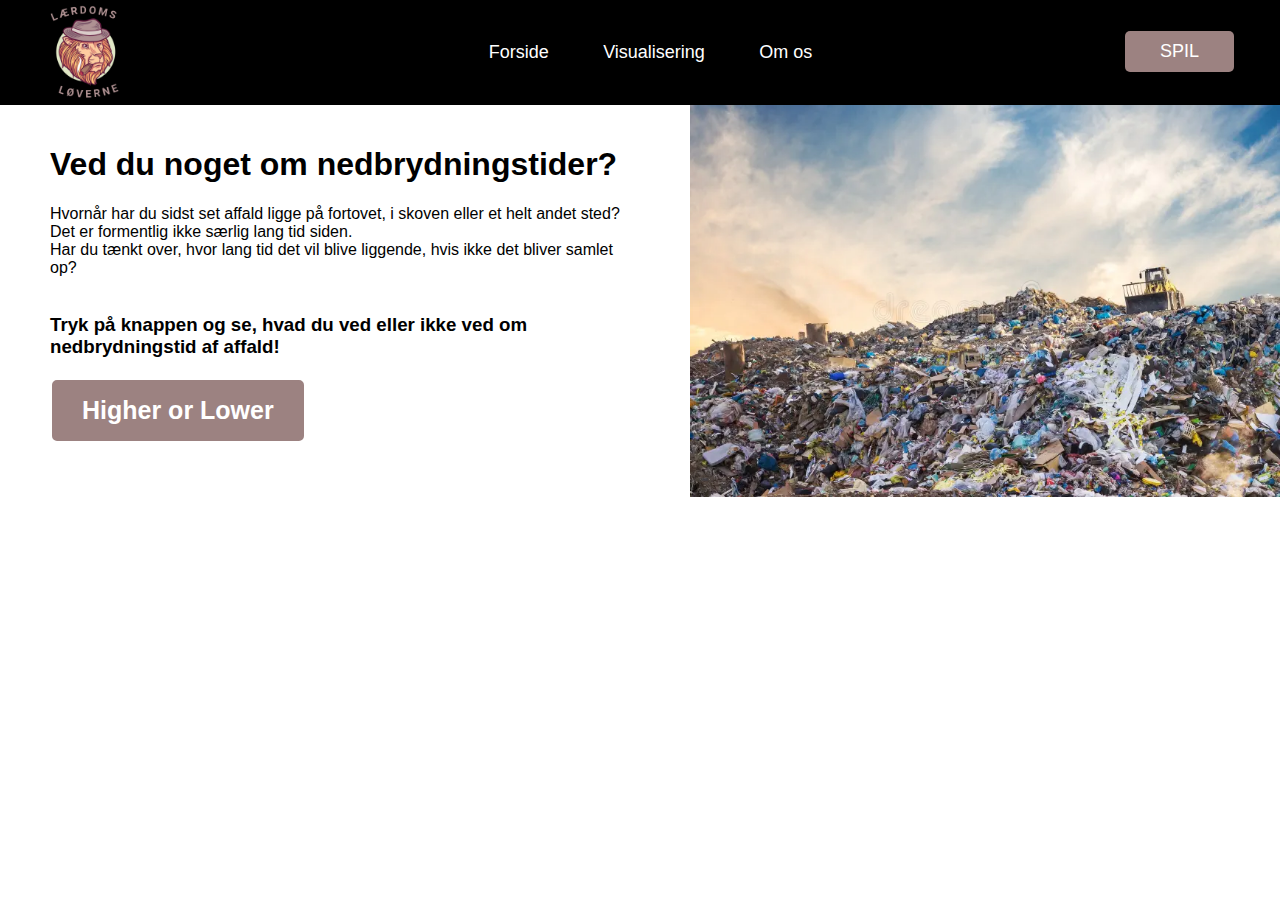
==== index.html @ a9e55dee "hij" ====
<!DOCTYPE html>
<html>
<head>
    <title>Header with Menu and Button</title>
    <link rel="stylesheet" href="style.css">
</head>
<body>
    <header class="header">
        <!-- Vores logo -->
        <a href="index.html">
        <img class="logo" src="/billeder/LLøverne.png" alt="Logo"> 
        </a>

        <!-- Spil knap -->
        <a href="higherorlower.html" class="button2"> <button class="spilknapheader"> 
            SPIL
        </button> </a>

        <!-- Navigation i header -->
        <nav class="navheader">
            <ul class="ulheader">
                <li class="liheader">
                    <a href="index.html" class="button2 indexbtn">Forside</a>
                </li>
                <li class="liheader" >
                    <a href="visualisering.html" class="button2">Visualisering</a>
                </li>
                <li class="liheader">
                    <a href="Omos.html" class="button2">Om os</a>
                </li>
            </ul>
        </nav>
    </header>
    <!-- Indhold på forside -->
    <div class="container">
        <div class="text"> 
          <h1>Ved du noget om nedbrydningstider?</h1>
          <p>Hvornår har du sidst set affald ligge på fortovet, i skoven eller et helt andet sted? <br>
            Det er formentlig ikke særlig lang tid siden. <br>
            Har du tænkt over, hvor lang tid det vil blive liggende, hvis ikke det bliver samlet op? <br>
             <br></p>
            <h3>Tryk på knappen og se, hvad du ved eller ikke ved om nedbrydningstid af affald!</h3>
          <a href="higherorlower.html" class="button"> Higher or Lower </a>
        </div>
        <div class="picture">
          <img src="/billeder/garbage.webp" alt="shit"> 
        </div>
      </div>
</h3>
</body>
</html>
---- style.css ----
/* Nulstil margin og padding */
body,
html {
  margin: 0;
  padding: 0;
}
body {
  margin: 0;
  font-family: Arial, sans-serif;
}
/* header for alle html*/
.header {
  background-color: #000000;
  padding: 26px;
  text-align: center;
}
/*logo i header*/
.logo {
  float: left;
  height: 100px;
  margin-left: 10px;
  margin-top: -22px;
}
/* spil knap i header*/
.spilknapheader {
  background-color: #9c8281;
  color: rgb(255, 255, 255);
  padding: 10px 35px;
  border: none;
  border-radius: 5px;
  cursor: pointer;
  float: right;
  margin-right: 20px;
  font-family: "Roboto", sans-serif;
  font-size: 18px;
  margin-top: 5px;
}
/* navigation i header*/
.navheader {
  display: inline-block;
  margin-left: 20px;
}
/* ul i header */
.ulheader {
  display: inline-block;
  margin-left: 20px;
}
/* li i header */
.liheader {
  display: inline;
  margin-right: 20px;
}
/* container på forside */
.container {
  display: flex;
  padding: 0px;
  height: 100%;
  width: 100%;
}
/* text på forside */
.text {
  width: 50%;
  padding-top: 20px;
  padding-left: 50px;
  padding-bottom: 20px;
  padding-right: 50px;
}
/* billede på forside */
.picture {
  width: 50%;
}
/* billeder på higher or lower side */
img {
  max-width: 100%;
  height: auto;
}
.hlimg {
  filter: brightness(75%);
}
/* knappe til spil på forside */
.button {
  background-color: #9c8281;
  border-radius: 5px;
  padding: 14px 28px;
  text-align: center;
  text-decoration: none;
  display: inline-block;
  font-size: 25px;
  font-weight: 600;
  margin: 4px 2px;
  color: rgb(255, 255, 255);
  border: 2px solid #9c8281;
}

/* hover over knappen på forside */
.button:hover {
  background-image: url(/billeder/skrald.jpg);
  color: rgb(0, 0, 0);
}
/* knapper i header */
.button2 {
  text-decoration: none;
  color: #ffffff;
  margin-left: 30px;
  font-family: "Roboto", sans-serif;
  font-size: 18px;
  transition-duration: 0.4s;
  cursor: pointer;
}
.indexbtn {
  margin-left: -50px;
}
/* hover over knappen */
.button2:hover {
  -webkit-text-fill-color: #9c8281;
}
/* knapper på higher or lower*/
.HLButton {
  cursor: pointer;
  font-size: 32px;
  border: 2px solid black;
  background-color: rgba(255, 255, 255, 0.5);
  font-weight: bold;
  border-radius: 30px;
  box-shadow: 0 6px 6px rgba(0, 0, 0, 0.6);
}
/* hover over knappen*/
.HLButton:hover {
  background-color: white;
  -webkit-text-fill-color: black;
}
/*tooltip til hover i visualisering */
#tooltip {
  position: absolute;
  width: 200px;
  height: auto;
  padding: 10px;
  background-color: white;
  -webkit-border-radius: 10px;
  -moz-border-radius: 10px;
  border-radius: 10px;
  -webkit-box-shadow: 4px 4px 10px rgba(0, 0, 0, 0.4);
  -moz-box-shadow: 4px 4px 10px rgba(0, 0, 0, 0.4);
  box-shadow: 4px 4px 10px rgba(0, 0, 0, 0.4);
  pointer-events: none;
}

#tooltip.hidden {
  display: none;
}

#tooltip p {
  margin: 0;
  font-family: sans-serif;
  font-size: 16px;
  line-height: 20px;
}
/*farve skift på hover*/
circle:hover {
  fill: #9c8281;
}
/*forklarende text til visuialisering*/
#ForklarendeText {
  position: absolute;
  left: 20%;
  top: 90%;
}

/* modalen (baggrund) */
.modal {
  display: none; /* gemt */
  position: fixed; /* så den ikke flytter sig */
  z-index: 1; /* sidder øverst */
  left: 0;
  top: 0;
  width: 100%;
  height: 100%;
  overflow: auto; /* scroll */
  background-color: rgb(0, 0, 0); /* fallback farve */
  background-color: rgba(0, 0, 0, 0.4); /* Black w/ opacity */
}

/* Modal indhold/Box */
.modal-content {
  background-color: #fefefe;
  margin: 15% auto; /* 15% fra top og centered */
  padding: 20px;
  border: 1px solid #888;
  width: 50%; /* can være mere eller mindre alt efter skærm */
  text-align: center;
}

/* lukke knappen */
.close {
  color: #aaa;
  float: right;
  font-size: 28px;
  font-weight: bold;
}

/* hover  til luk*/
.close:hover,
.close:focus {
  color: black;
  text-decoration: none;
  cursor: pointer;
}

.restartspilknap {
  background-color: #05f539;
  color: rgb(255, 255, 255);
  padding: 10px 35px;
  border: none;
  cursor: pointer;
  font-family: "Roboto", sans-serif;
  font-size: 18px;
}

/*kategori text box*/
.kategoriText {
  position: absolute;
  top: 35%;
  left: 80%;
}
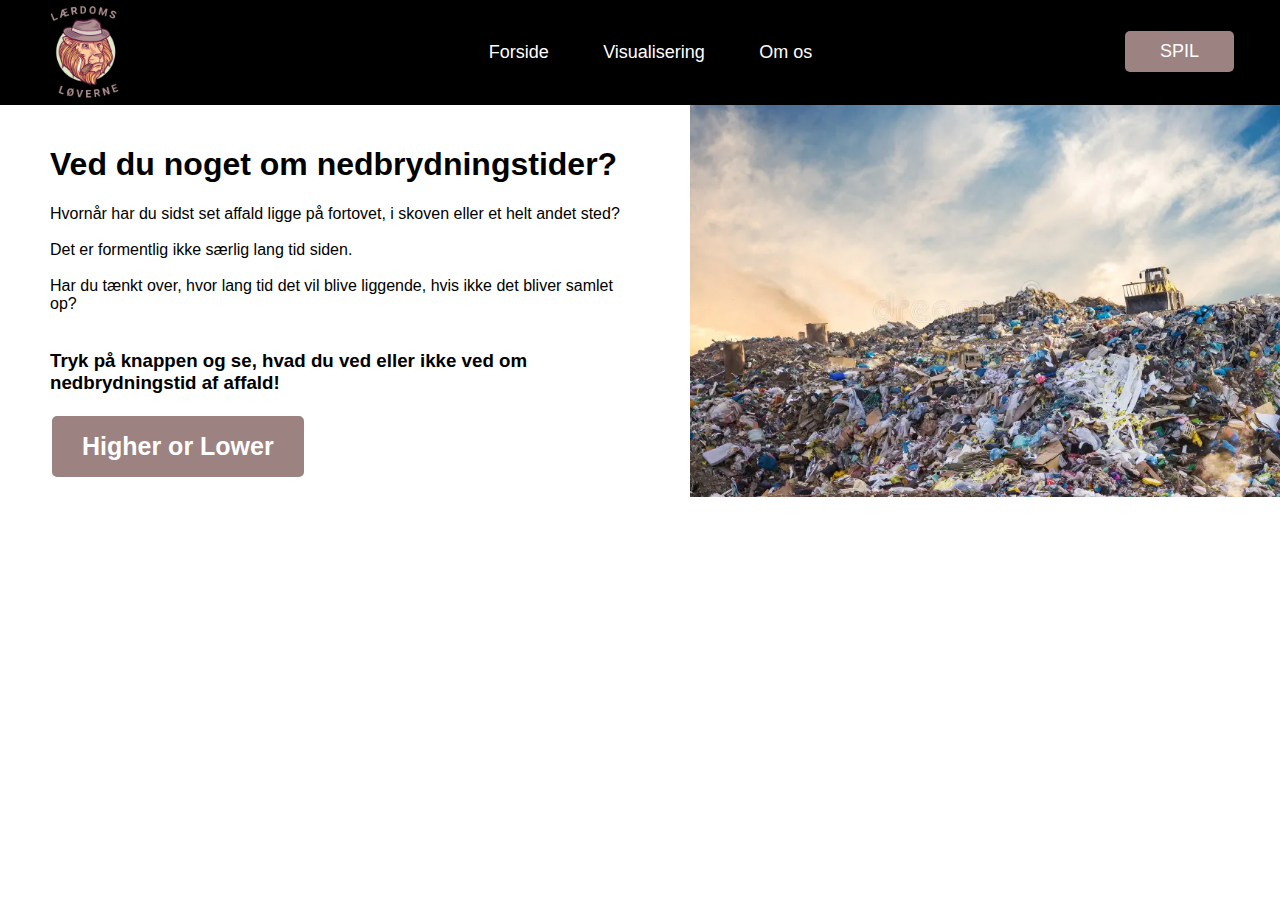
==== commit 4cda322e: "hij" ====
--- a/index.html
+++ b/index.html
@@ -36,7 +36,9 @@
         <div class="text"> 
           <h1>Ved du noget om nedbrydningstider?</h1>
           <p>Hvornår har du sidst set affald ligge på fortovet, i skoven eller et helt andet sted? <br>
+            <br>
             Det er formentlig ikke særlig lang tid siden. <br>
+            <br>
             Har du tænkt over, hvor lang tid det vil blive liggende, hvis ikke det bliver samlet op? <br>
              <br></p>
             <h3>Tryk på knappen og se, hvad du ved eller ikke ved om nedbrydningstid af affald!</h3>
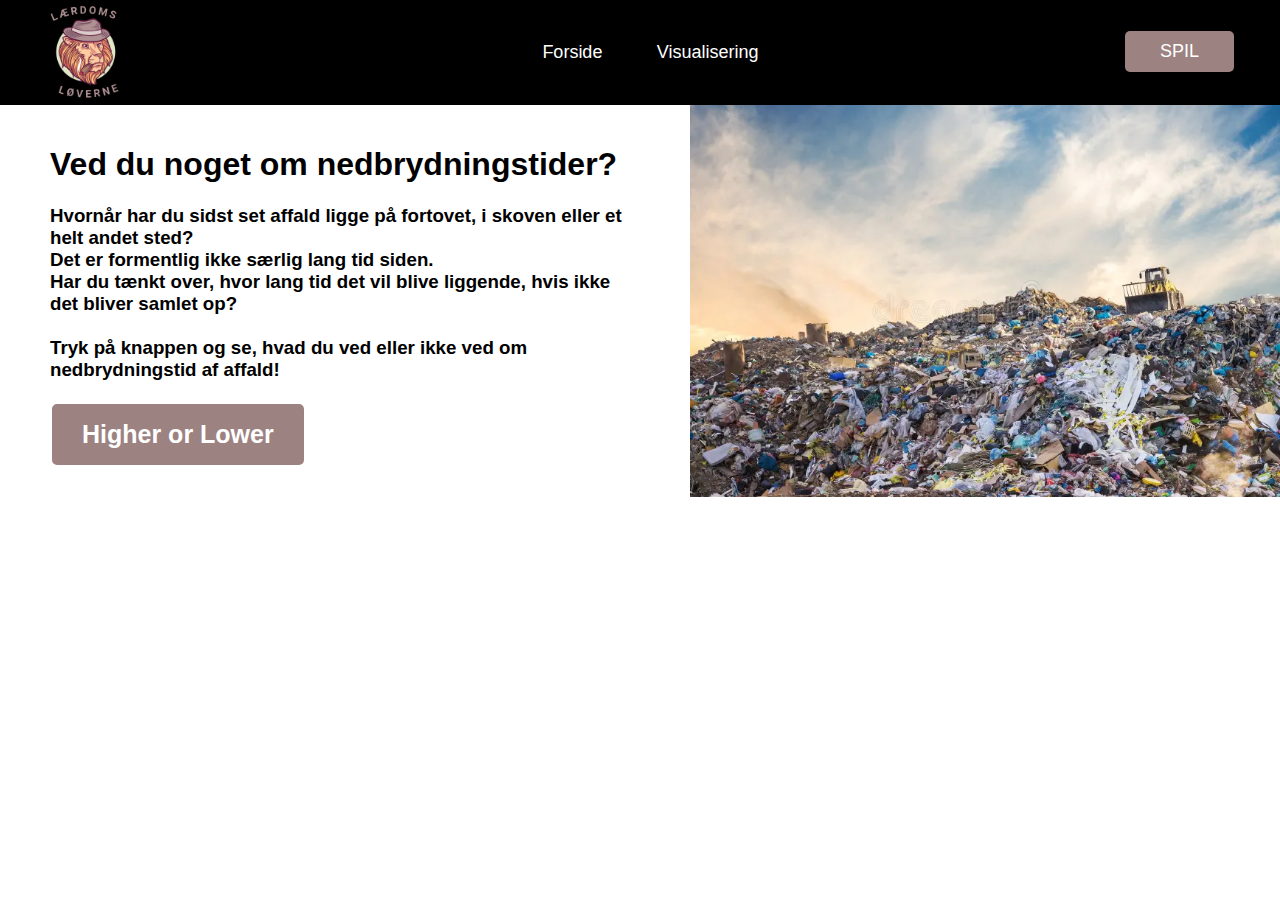
==== commit 41ea2a0a: "om os" ====
--- a/index.html
+++ b/index.html
@@ -25,9 +25,6 @@
                 <li class="liheader" >
                     <a href="visualisering.html" class="button2">Visualisering</a>
                 </li>
-                <li class="liheader">
-                    <a href="Omos.html" class="button2">Om os</a>
-                </li>
             </ul>
         </nav>
     </header>
@@ -35,13 +32,11 @@
     <div class="container">
         <div class="text"> 
           <h1>Ved du noget om nedbrydningstider?</h1>
-          <p>Hvornår har du sidst set affald ligge på fortovet, i skoven eller et helt andet sted? <br>
-            <br>
+          <h3>Hvornår har du sidst set affald ligge på fortovet, i skoven eller et helt andet sted? <br>
             Det er formentlig ikke særlig lang tid siden. <br>
-            <br>
             Har du tænkt over, hvor lang tid det vil blive liggende, hvis ikke det bliver samlet op? <br>
-             <br></p>
-            <h3>Tryk på knappen og se, hvad du ved eller ikke ved om nedbrydningstid af affald!</h3>
+             <br>
+            Tryk på knappen og se, hvad du ved eller ikke ved om nedbrydningstid af affald!</h3>
           <a href="higherorlower.html" class="button"> Higher or Lower </a>
         </div>
         <div class="picture">
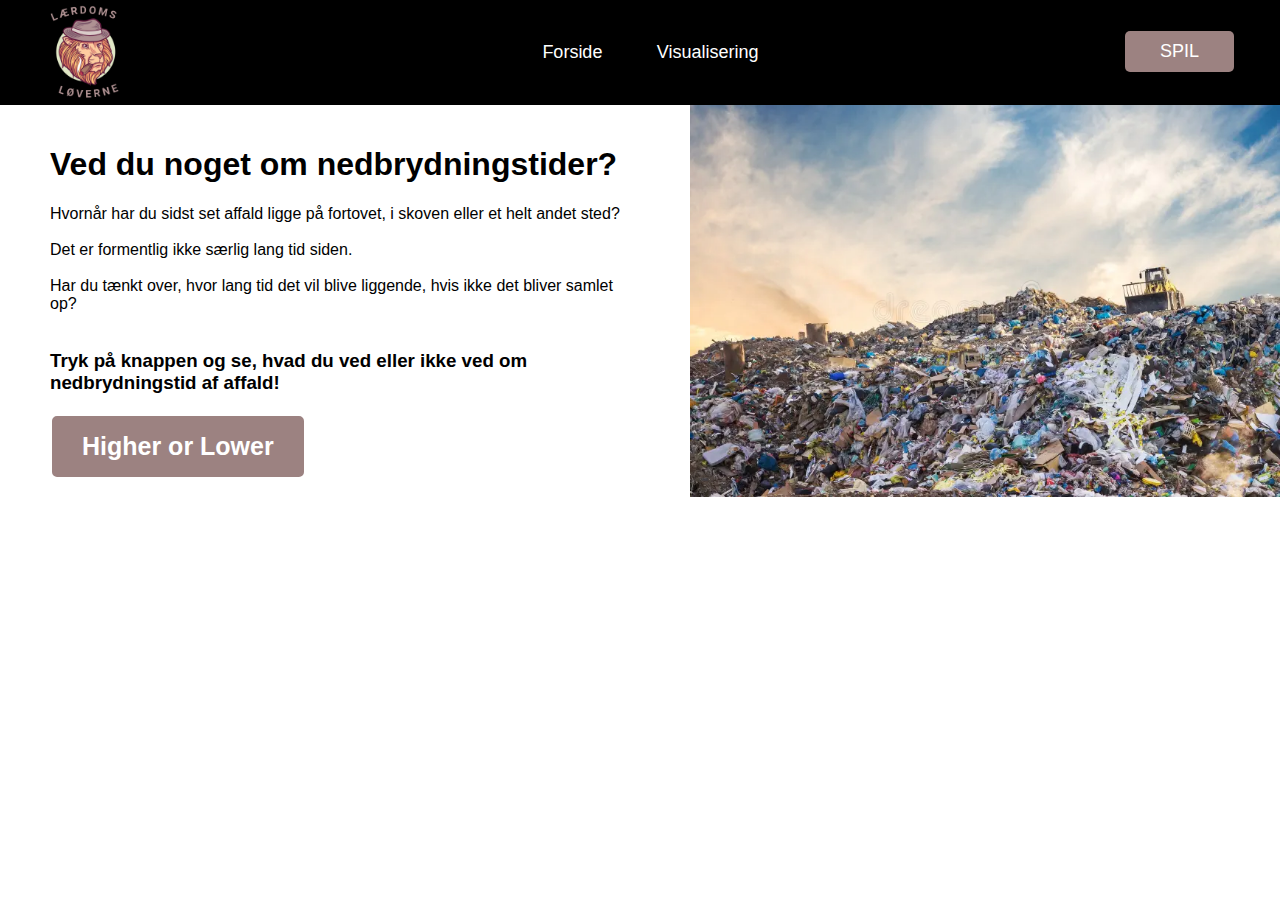
==== commit 04bdc9d2: "Merge branch 'magnusbbbranch' of https://github.com/Magecties/1semesterprojektloeverne into magnusbb" ====
--- a/index.html
+++ b/index.html
@@ -32,11 +32,13 @@
     <div class="container">
         <div class="text"> 
           <h1>Ved du noget om nedbrydningstider?</h1>
-          <h3>Hvornår har du sidst set affald ligge på fortovet, i skoven eller et helt andet sted? <br>
+          <p>Hvornår har du sidst set affald ligge på fortovet, i skoven eller et helt andet sted? <br>
+            <br>
             Det er formentlig ikke særlig lang tid siden. <br>
+            <br>
             Har du tænkt over, hvor lang tid det vil blive liggende, hvis ikke det bliver samlet op? <br>
-             <br>
-            Tryk på knappen og se, hvad du ved eller ikke ved om nedbrydningstid af affald!</h3>
+             <br></p>
+            <h3>Tryk på knappen og se, hvad du ved eller ikke ved om nedbrydningstid af affald!</h3>
           <a href="higherorlower.html" class="button"> Higher or Lower </a>
         </div>
         <div class="picture">
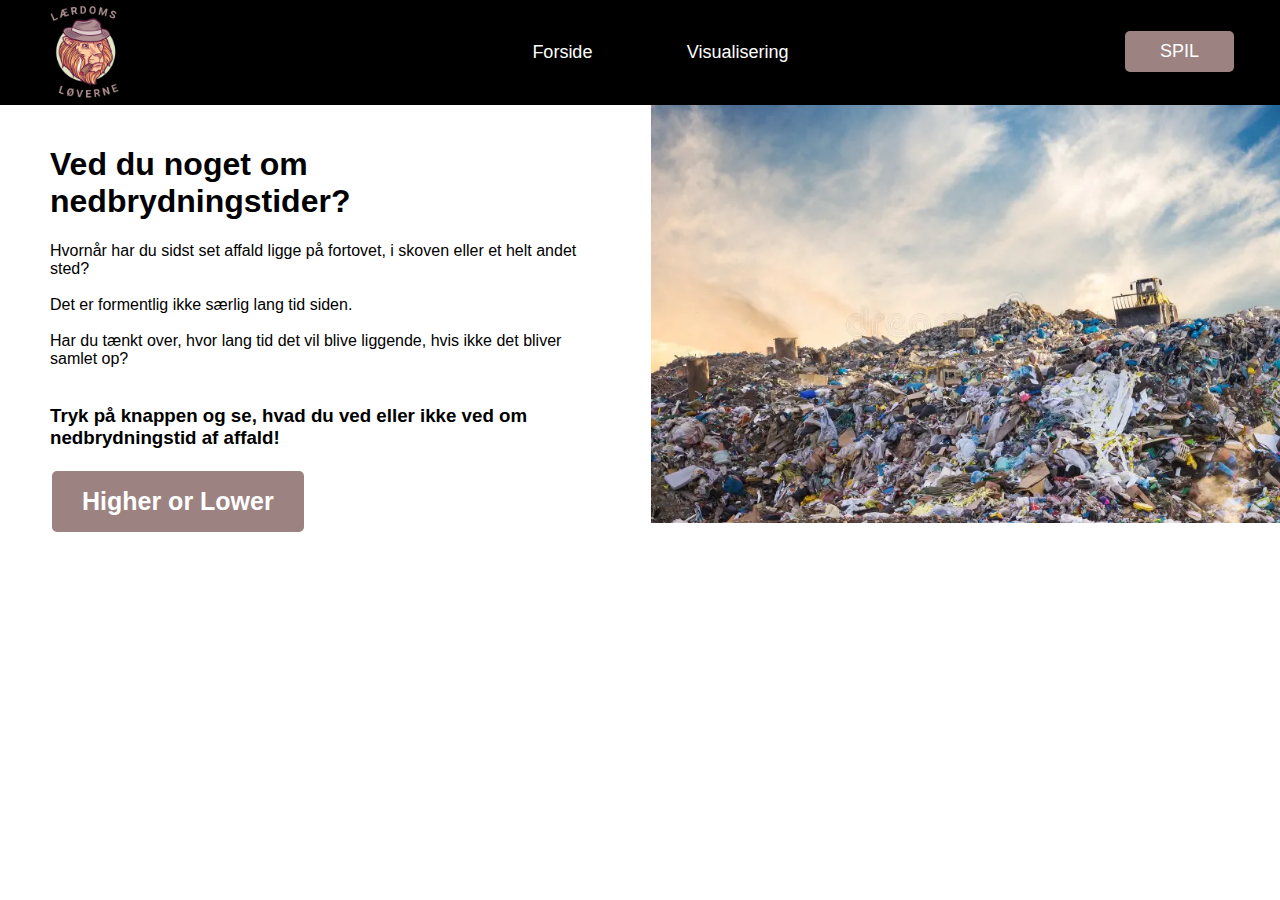
==== commit 33cc9d1e: "hej" ====
--- a/index.html
+++ b/index.html
@@ -17,9 +17,9 @@
         </button> </a>
 
         <!-- Navigation i header -->
-        <nav class="navheader">
-            <ul class="ulheader">
-                <li class="liheader">
+        <nav class="navheader2">
+            <ul class="ulheader2">
+                <li class="liheader2">
                     <a href="index.html" class="button2 indexbtn">Forside</a>
                 </li>
                 <li class="liheader" >
--- a/style.css
+++ b/style.css
@@ -38,18 +38,26 @@
 /* navigation i header*/
 .navheader {
   display: inline-block;
-  margin-left: 20px;
-}
-/* ul i header */
-.ulheader {
-  display: inline-block;
-  margin-left: 20px;
-}
+  margin-left: 0px;
+}
+
 /* li i header */
 .liheader {
   display: inline;
-  margin-right: 20px;
-}
+  margin-right: 60px;
+}
+
+.navheader2 {
+  display: inline-block;
+  margin-left: 100px;
+}
+
+/* li i header */
+.liheader2 {
+  display: inline;
+  margin-right: 60px;
+}
+
 /* container på forside */
 .container {
   display: flex;
@@ -67,7 +75,7 @@
 }
 /* billede på forside */
 .picture {
-  width: 50%;
+  width: 57%;
 }
 /* billeder på higher or lower side */
 img {
@@ -114,8 +122,118 @@
 .button2:hover {
   -webkit-text-fill-color: #9c8281;
 }
+
+/*styling på higher or lower html*/
+
+/*left*/
+
+#leftImage {
+  max-width: 100%;
+  max-height: auto;
+  overflow: hidden;
+}
+#leftMaterial {
+  position: absolute;
+  font-size: 32px;
+  top: 40%;
+  left: 17.5%;
+  font-weight: bold;
+  color: white;
+  text-align: center;
+  text-shadow: 0 6px 6px rgba(0, 0, 0, 0.9);
+}
+
+#har {
+  position: absolute;
+  font-size: 20px;
+  top: 50%;
+  left: 17.5%;
+  color: white;
+  text-align: center;
+  text-shadow: 0 6px 6px rgba(0, 0, 0, 0.9);
+}
+#leftnedbrydning {
+  position: absolute;
+  font-size: 32px;
+  top: 55%;
+  left: 17.5%;
+  color: white;
+  text-align: center;
+  text-shadow: 0 6px 6px rgba(0, 0, 0, 0.9);
+}
+#leftnedbrydningtext {
+  position: absolute;
+  font-size: 20px;
+  top: 63%;
+  left: 17.5%;
+  color: white;
+  text-align: center;
+  text-shadow: 0 6px 6px rgba(0, 0, 0, 0.9);
+}
+#beskrivelse {
+  position: absolute;
+  font-size: 20px;
+  top: 75%;
+  left: 2%;
+  color: black;
+  padding: 10px;
+  width: 300px;
+  background-color: rgba(255, 255, 255, 0.5);
+  border: 2px solid black;
+}
+
+/*right*/
+#rightImage {
+  max-width: 100%;
+  max-height: auto;
+  overflow: hidden;
+}
+
+#rightMaterial {
+  position: absolute;
+  font-size: 32px;
+  top: 40%;
+  left: 70%;
+  font-weight: bold;
+  color: white;
+  text-align: center;
+  text-shadow: 0 6px 6px rgba(0, 0, 0, 0.9);
+}
+#harEn {
+  position: absolute;
+  font-size: 20px;
+  top: 50%;
+  left: 70%;
+  color: white;
+  text-align: center;
+  text-shadow: 0 6px 6px rgba(0, 0, 0, 0.9);
+}
+#rightnedbrydning {
+  position: absolute;
+  font-size: 20px;
+  top: 75%;
+  left: 70%;
+  color: white;
+  text-align: center;
+  text-shadow: 0 6px 6px rgba(0, 0, 0, 0.9);
+}
+
 /* knapper på higher or lower*/
+#higher {
+  top: 60%;
+  left: 70%;
+}
+#lower {
+  top: 68%;
+  left: 70%;
+}
+
 .HLButton {
+  position: absolute;
+  height: 50px;
+  width: 200px;
+  top: 60%;
+  left: 70%;
   cursor: pointer;
   font-size: 32px;
   border: 2px solid black;
@@ -128,6 +246,16 @@
 .HLButton:hover {
   background-color: white;
   -webkit-text-fill-color: black;
+}
+/*score*/
+#score {
+  position: absolute;
+  height: 50px;
+  width: 100px;
+  top: -2%;
+  left: 90%;
+  color: white;
+  font-size: xx-large;
 }
 /*tooltip til hover i visualisering */
 #tooltip {
@@ -207,10 +335,12 @@
 }
 
 .restartspilknap {
-  background-color: #05f539;
+  background-color: #9c8281;
   color: rgb(255, 255, 255);
-  padding: 10px 35px;
+  margin-top: 14px;
+  padding: 12px 35px;
   border: none;
+  border-radius: 5px;
   cursor: pointer;
   font-family: "Roboto", sans-serif;
   font-size: 18px;
@@ -222,3 +352,33 @@
   top: 35%;
   left: 80%;
 }
+
+/* CSS for the transition animation */
+.move-left {
+  transform: translateX(-100%);
+  transition: transform 0.5s ease-in-out;
+}
+.vsButton {
+  position: absolute;
+  height: 5.125rem;
+  width: 5.125rem;
+  border-radius: 50%;
+  background: #fff;
+  left: 50%;
+  top: 50%;
+  transform: translate(-50%, -50%);
+  display: flex;
+  justify-content: center;
+  align-items: center;
+  text-transform: uppercase;
+  overflow: hidden;
+}
+
+.vsText {
+  vertical-align: middle;
+  text-align: center;
+  color: #000;
+  font-weight: 700;
+  font-size: xx-large;
+  display: inline-block;
+}
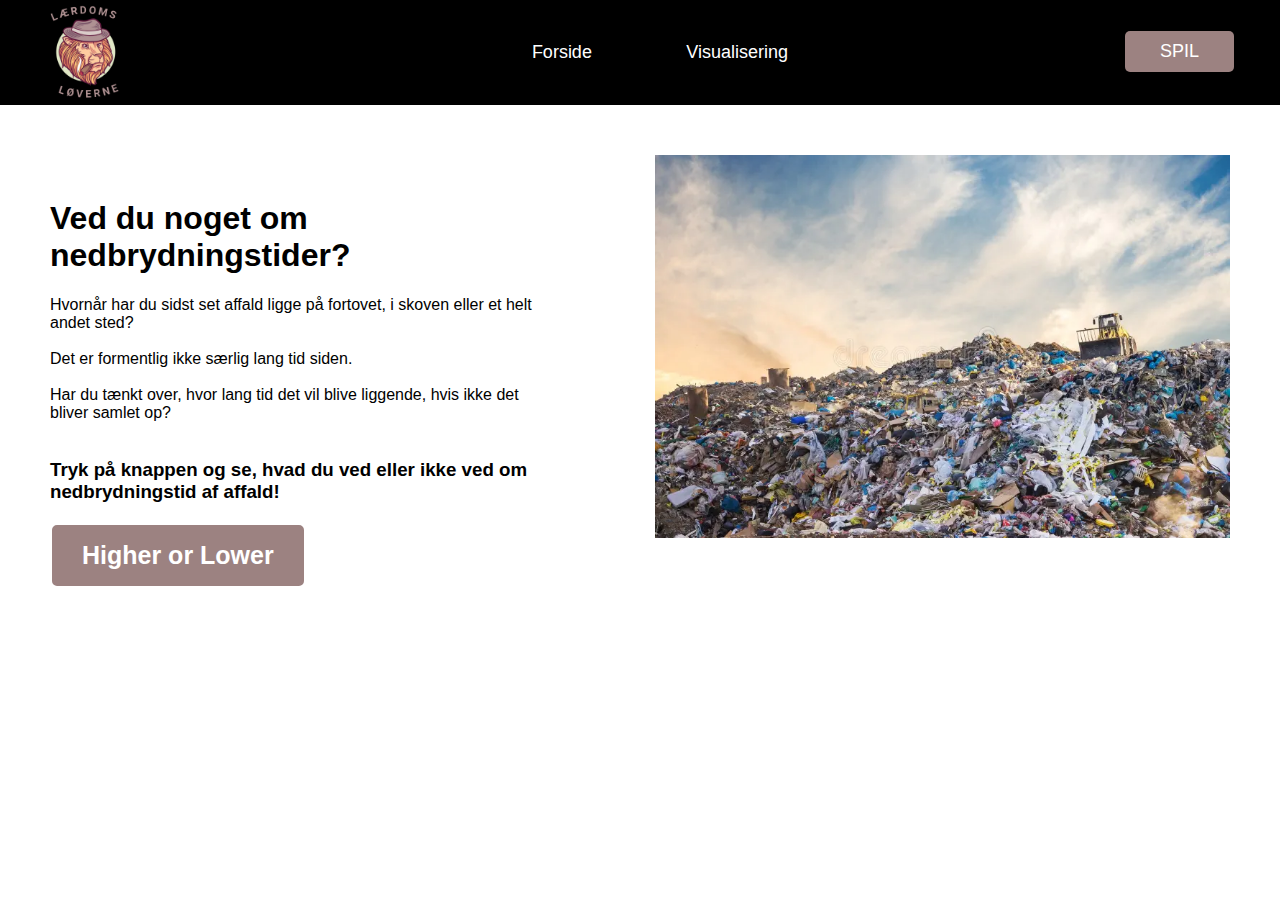
==== commit 382bb68b: "hej" ====
--- a/index.html
+++ b/index.html
@@ -31,6 +31,9 @@
     <!-- Indhold på forside -->
     <div class="container">
         <div class="text"> 
+            <br>
+            <br>
+            <br>
           <h1>Ved du noget om nedbrydningstider?</h1>
           <p>Hvornår har du sidst set affald ligge på fortovet, i skoven eller et helt andet sted? <br>
             <br>
--- a/style.css
+++ b/style.css
@@ -49,7 +49,7 @@
 
 .navheader2 {
   display: inline-block;
-  margin-left: 100px;
+  margin-left: 99px;
 }
 
 /* li i header */
@@ -76,6 +76,7 @@
 /* billede på forside */
 .picture {
   width: 57%;
+  margin: 50px;
 }
 /* billeder på higher or lower side */
 img {
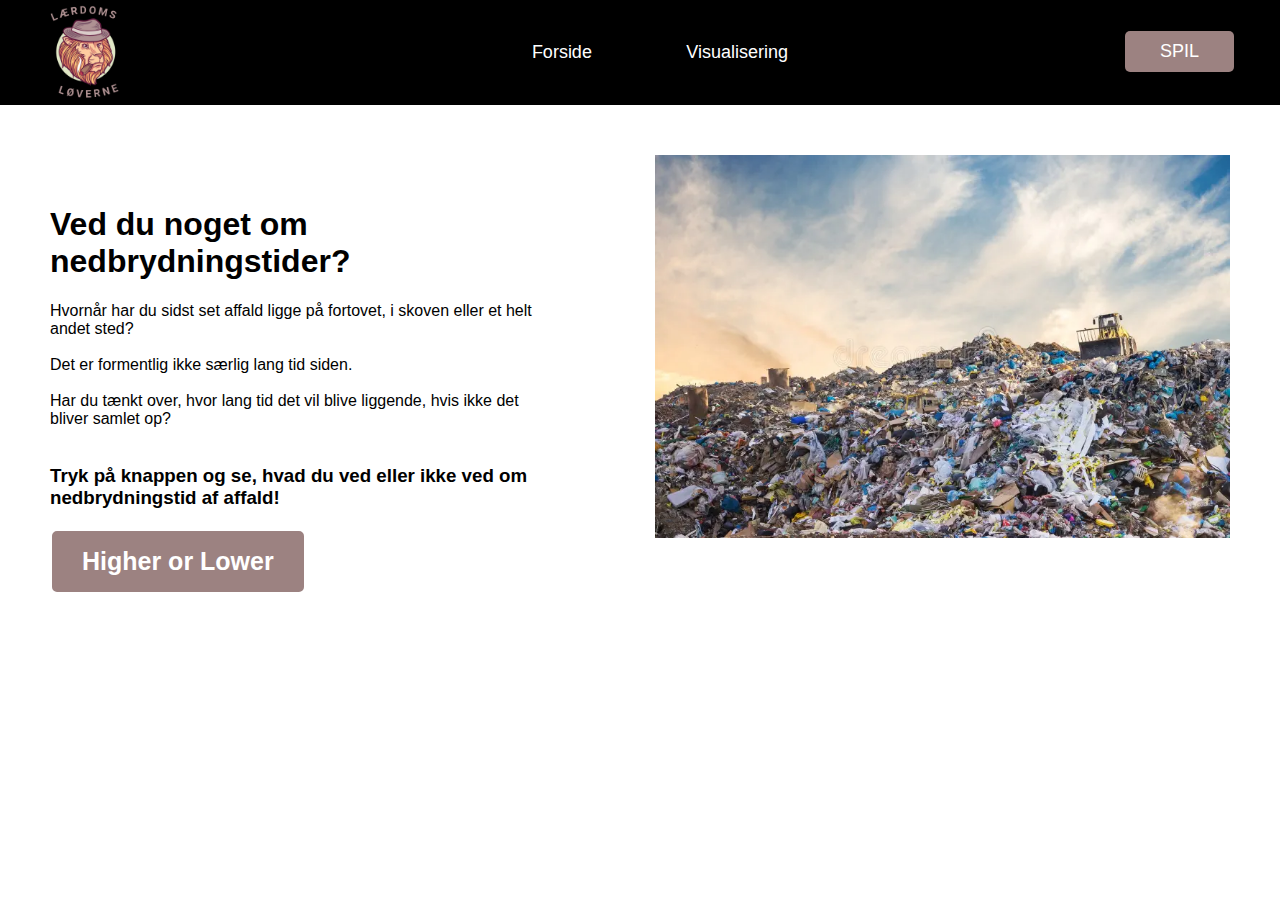
==== commit 6f7c419d: "hejk" ====
--- a/index.html
+++ b/index.html
@@ -31,9 +31,6 @@
     <!-- Indhold på forside -->
     <div class="container">
         <div class="text"> 
-            <br>
-            <br>
-            <br>
           <h1>Ved du noget om nedbrydningstider?</h1>
           <p>Hvornår har du sidst set affald ligge på fortovet, i skoven eller et helt andet sted? <br>
             <br>
--- a/style.css
+++ b/style.css
@@ -68,7 +68,7 @@
 /* text på forside */
 .text {
   width: 50%;
-  padding-top: 20px;
+  padding-top: 80px;
   padding-left: 50px;
   padding-bottom: 20px;
   padding-right: 50px;
